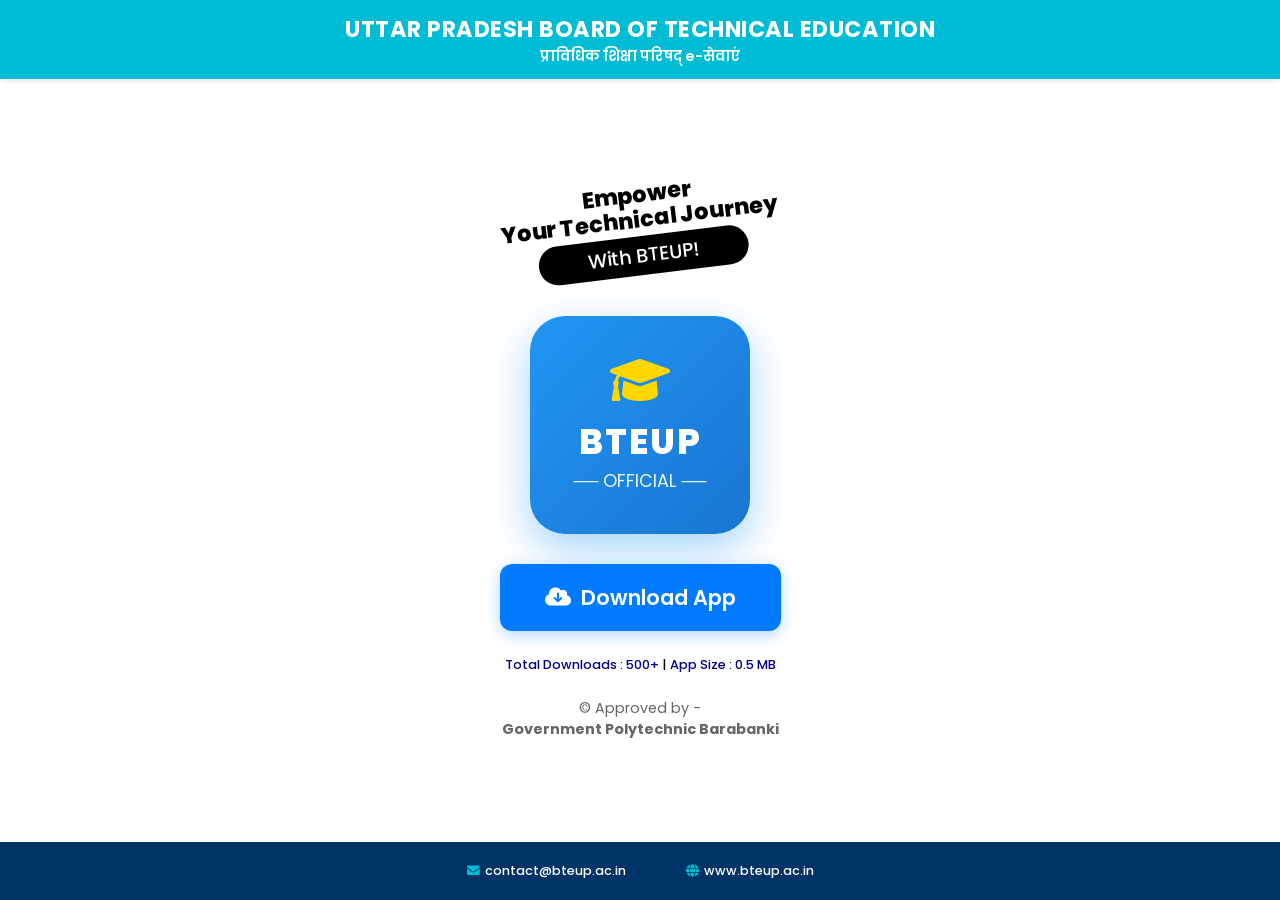
==== apps/download.aspx.html @ d20d2ab7 "Rename download.html to download.aspx.html" ====
<!DOCTYPE html>
<html lang="en">
<head>
    <meta charset="UTF-8">
    <meta name="viewport" content="width=device-width, initial-scale=1.0">
    <title>BTEUP Official | App</title>

    <link href="https://fonts.googleapis.com/css2?family=Poppins:wght@400;600;800&display=swap" rel="stylesheet">
    <link rel="stylesheet" href="https://cdnjs.cloudflare.com/ajax/libs/font-awesome/6.0.0/css/all.min.css">

    <style>
        * {
            margin: 0;
            padding: 0;
            box-sizing: border-box;
            font-family: 'Poppins', sans-serif;
        }

        body {
            background-color: #ffffff;
            display: flex;
            flex-direction: column;
            min-height: 100vh;
            overflow-x: hidden;
        }

        /* Header Banner */
        .top-banner {
            background-color: #00bcd4;
            color: white;
            padding: 12px 20px;
            display: flex;
            align-items: center;
            justify-content: center;
            text-align: center;
            box-shadow: 0 2px 5px rgba(0,0,0,0.1);
        }

        .header-text h1 {
            font-size: clamp(1rem, 4vw, 1.4rem);
            font-weight: 5500;
            letter-spacing: 0.5px;
            text-transform: uppercase;
        }

        .header-text p {
            font-size: 0.9rem;
            font-weight: 600;
        }

        /* Main Hero Section */
        .hero-container {
            display: flex;
            flex: 1;
            max-width: 1200px;
            margin: 0 auto;
            padding: 40px 20px;
            align-items: center;
            justify-content: space-between;
        }

        .content-side {
            flex: 1;
            display: flex;
            flex-direction: column;
            align-items: center;
            text-align: center;
            z-index: 2;
        }

        /* The Tilted Headline */
        .headline {
            transform: rotate(-7deg);
            margin-bottom: 40px;
        }

        .highlight-text {
            display: block;
            font-size: 1.4rem;
            font-weight: 800;
            line-height: 1.1;
            color: #000;
        }

        .sub-headline {
            background: #000;
            color: #fff;
            padding: 5px 50px;
            border-radius: 50px;
            font-size: 1.2rem;
            font-weight: 500;
            display: inline-block;
            margin-top: 5px;
        }

        /* App Icon Card with Glow */
        .app-card {
            background: linear-gradient(135deg, #2196f3, #1976d2);
            padding: 40px;
            border-radius: 35px;
            box-shadow: 0 15px 40px rgba(33, 150, 243, 0.4);
            margin-bottom: 30px;
            color: white;
            width: 220px;
            transition: transform 0.3s ease;
        }

        .app-card:hover {
            transform: translateY(-5px);
        }

        .app-icon h2 {
            font-size: 2.2rem;
            font-weight: 800;
            letter-spacing: 2px;
            margin-top: 10px;
        }

        .app-icon p {
            font-size: 1.1rem;
            opacity: 0.9;
        }

        /* Download Button */
        .download-btn {
            background: #007bff;
            color: white;
            border: none;
            padding: 18px 45px;
            border-radius: 12px;
            font-size: 1.3rem;
            font-weight: 600;
            cursor: pointer;
            display: flex;
            align-items: center;
            gap: 10px;
            transition: all 0.3s ease;
            box-shadow: 0 4px 15px rgba(0, 123, 255, 0.3);
        }

        .download-btn:hover {
            background: #0056b3;
            transform: scale(1.05);
        }
  
       h6 {
            margin-top: 25px;
            color: darkblue;
            font-weight: 500;
            font-size: 0.8rem;
            line-height: 1.4;
       }
  
        .approval-text {
            margin-top: 25px;
            color: #666;
            font-size: 0.9rem;
            line-height: 1.4;
        }

        /* Footer */
        .contact-footer {
            background-color: #003366;
            color: white;
            padding: 20px;
            display: flex;
            justify-content: center;
            gap: 30px;
            align-items: center;
            flex-wrap: wrap;
        }

        .contact-item {
            display: flex;
            align-items: center;
            gap: 5px;
            font-weight: 500;
            font-size: 0.8rem;
        }

        .contact-item i {
            color: #00bcd4;
        }

        /* Responsive Layout */
        @media (max-width: 900px) {
            .hero-container {
                flex-direction: column-reverse;
                text-align: center;
                padding-top: 20px;
            }
            .headline {
                transform: rotate(0deg); /* Clearer on mobile */
            }
            .divider {
                display: none;
            }
        }
    </style>
</head>
<body>

    <header class="top-banner">
        <div class="header-text">
            <h1>UTTAR PRADESH BOARD OF TECHNICAL EDUCATION</h1>
            <p>प्राविधिक शिक्षा परिषद् e-सेवाएं</p>
        </div>
    </header>

    <main class="hero-container">
        <div class="content-side">
            <div class="headline">
                <span class="highlight-text">Empower<br> Your Technical Journey</span>
                <span class="sub-headline">With BTEUP!</span>
            </div>

            <div class="app-card">
                <div class="app-icon">
                    <i class="fas fa-graduation-cap" style="font-size: 3rem; color: #ffd700;"></i>
                    <h2>BTEUP</h2>
                    <p>── OFFICIAL ──</p>
                </div>
            </div>

            <button class="download-btn" id="dlBtn">
                <i class="fas fa-cloud-download-alt"></i> Download App
            </button>
          
          <h6>Total Downloads : 500+ <span style="color:black">|</span> App Size : 0.5 MB</h6>

            <p class="approval-text">
                © Approved by - <br>
                <strong>Government Polytechnic Barabanki</strong>
            </p>
        </div>

    </main>

    <footer class="contact-footer">
        <div class="contact-item">
            <i class="fas fa-envelope"></i> contact@bteup.ac.in
        </div>
        <div class="divider"></div>
        <div class="contact-item">
            <i class="fas fa-globe"></i> www.bteup.ac.in
        </div>
    </footer>

   <script>
    document.getElementById('dlBtn').addEventListener('click', function() {
         const fileUrl = "bteup_official_v1.0.0.apk"; 
         window.location.href = fileUrl;
    });
</script>


</body>
</html>
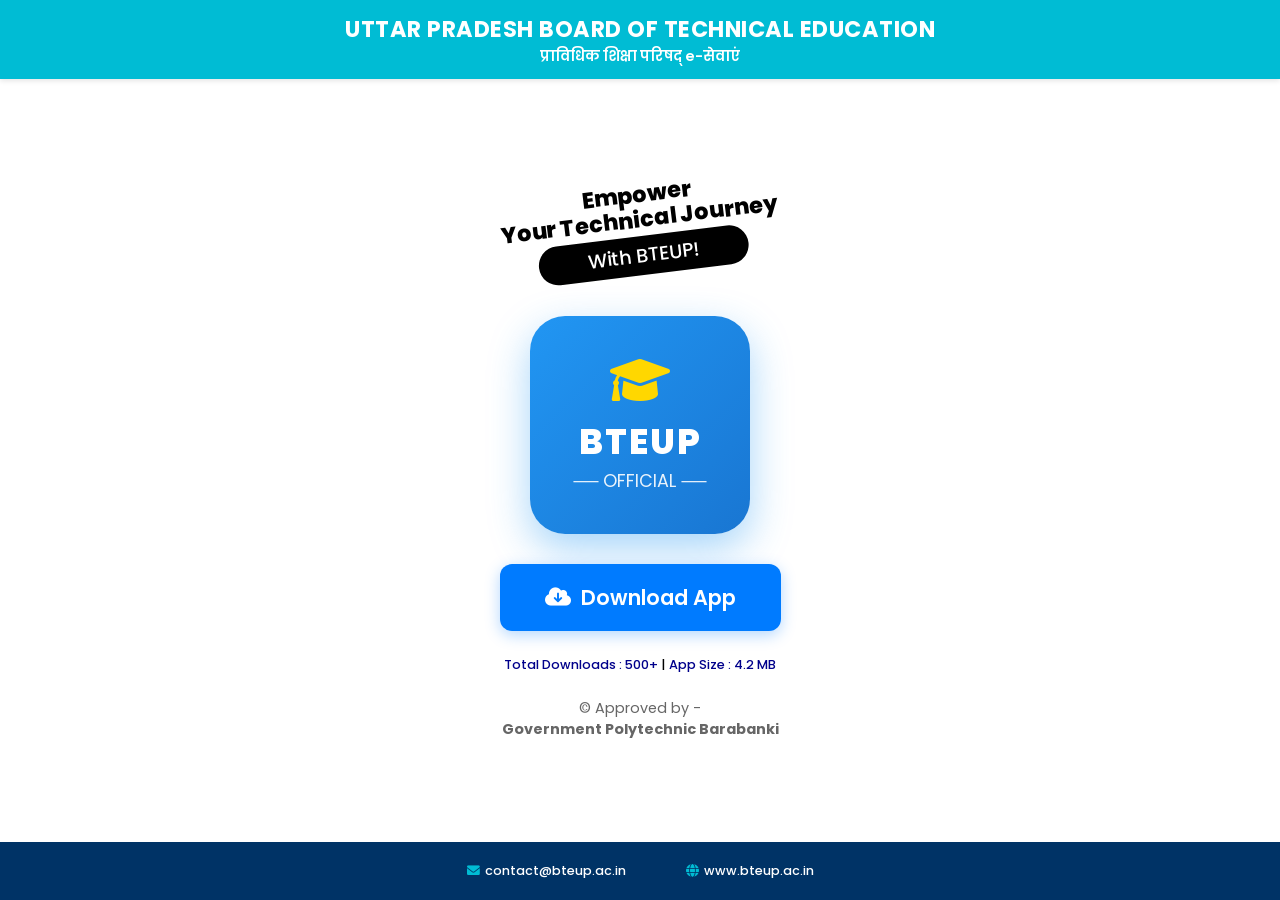
==== commit f783698c: "Update download.aspx.html" ====
--- a/apps/download.aspx.html
+++ b/apps/download.aspx.html
@@ -226,7 +226,7 @@
                 <i class="fas fa-cloud-download-alt"></i> Download App
             </button>
           
-          <h6>Total Downloads : 500+ <span style="color:black">|</span> App Size : 0.5 MB</h6>
+          <h6>Total Downloads : 500+ <span style="color:black">|</span> App Size : 4.2 MB</h6>
 
             <p class="approval-text">
                 © Approved by - <br>
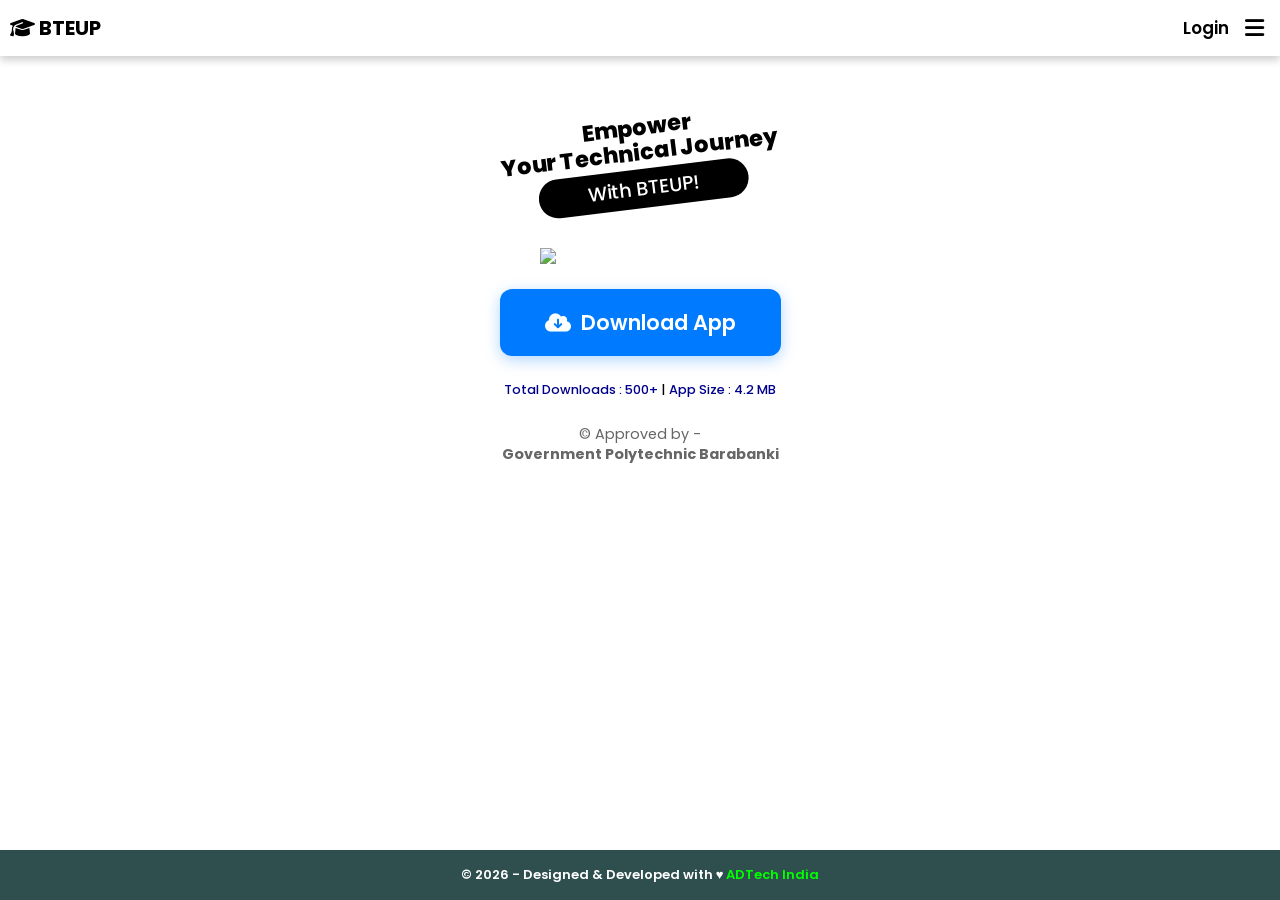
==== commit 13436ad4: "Update download.aspx.html" ====
--- a/apps/download.aspx.html
+++ b/apps/download.aspx.html
@@ -2,52 +2,97 @@
 <html lang="en">
 <head>
     <meta charset="UTF-8">
-    <meta name="viewport" content="width=device-width, initial-scale=1.0">
-    <title>BTEUP Official | App</title>
-
-    <link href="https://fonts.googleapis.com/css2?family=Poppins:wght@400;600;800&display=swap" rel="stylesheet">
-    <link rel="stylesheet" href="https://cdnjs.cloudflare.com/ajax/libs/font-awesome/6.0.0/css/all.min.css">
-
-    <style>
-        * {
-            margin: 0;
-            padding: 0;
-            box-sizing: border-box;
-            font-family: 'Poppins', sans-serif;
-        }
-
-        body {
-            background-color: #ffffff;
-            display: flex;
-            flex-direction: column;
-            min-height: 100vh;
-            overflow-x: hidden;
-        }
-
-        /* Header Banner */
-        .top-banner {
-            background-color: #00bcd4;
-            color: white;
-            padding: 12px 20px;
-            display: flex;
-            align-items: center;
-            justify-content: center;
-            text-align: center;
-            box-shadow: 0 2px 5px rgba(0,0,0,0.1);
-        }
-
-        .header-text h1 {
-            font-size: clamp(1rem, 4vw, 1.4rem);
-            font-weight: 5500;
-            letter-spacing: 0.5px;
-            text-transform: uppercase;
-        }
-
-        .header-text p {
-            font-size: 0.9rem;
-            font-weight: 600;
-        }
-
+    <meta name="viewport" content="width=device-width, initial-scale=1.0, maximum-scale=1.0, user-scalable=no">
+    <link href="https://fonts.googleapis.com/css2?family=Poppins:wght@300;400;500;600;700&display=swap" rel="stylesheet">
+    <link href="https://fonts.googleapis.com/css2?family=Open+Sans:wght@300;400;600;700&display=swap" rel="stylesheet">
+    <link href="https://cdnjs.cloudflare.com/ajax/libs/font-awesome/6.0.0-beta3/css/all.min.css" rel="stylesheet">
+    <link rel="stylesheet" href="https://cdnjs.cloudflare.com/ajax/libs/font-awesome/6.5.0/css/all.min.css">
+    <title>BTEUP Home</title>
+  </head>
+<body>
+    <!-- Header -->
+    <header>
+        <div class="logo"><i class="fa fa-graduation-cap"></i> BTEUP</div>
+        <nav>
+           <button class="login" onclick="openPopup()">Login</button>
+            <button class="menu-btn" onclick="openMenu()"><i class="fa fa-bars"></i></button>
+         </nav>
+    </header>
+ 
+  <br>
+  <br>
+  <br>
+    
+    <style>        
+
+ * {
+    margin: 0;
+    padding: 0;
+    box-sizing: border-box;
+    font-family: 'Poppins';  
+  }
+  
+body, html {
+    color: #000;
+    height: auto;
+    background: url("bg.svg");
+  background-repeat: no-repeat;
+  background-attachment: fixed;
+  background-size: cover;
+}
+/* Header */
+
+header {
+    position: fixed;
+    top: 0;
+    left: 0;
+    width: 100%;
+    display: flex;
+    justify-content: space-between;
+    align-items: center;
+    padding: 5px 10px;
+    background: #fff;
+    color: red;
+    z-index: 1000;
+    box-shadow: 0 4px 8px rgba(0, 0, 0, 0.2); 
+}
+
+.logo {
+   color: black;
+    font-size: 20px;
+    font-weight: bold;
+    font-family: 'Poppins';
+}
+
+nav {
+    display: flex;
+    align-items: center;
+}
+
+.btn, .menu-btn {
+    background: none;
+    color: black;
+    border: none ;
+    margin: 6px;
+    font-size: 22px;
+    cursor: pointer;
+    font-family: 'Poppins';
+    border-radius: 50px;
+    text-decoration: none;
+}
+
+.login { 
+   background: none;
+    color: black;
+    border: none ;
+    margin: 10px;
+    font-size: 17px;
+    cursor: pointer;
+    font-weight: 600;
+    font-family: 'Poppins';
+    border-radius: 50px;
+    text-decoration: none;
+}    
         /* Main Hero Section */
         .hero-container {
             display: flex;
@@ -65,8 +110,7 @@
             flex-direction: column;
             align-items: center;
             text-align: center;
-            z-index: 2;
-        }
+          }
 
         /* The Tilted Headline */
         .headline {
@@ -91,34 +135,6 @@
             font-weight: 500;
             display: inline-block;
             margin-top: 5px;
-        }
-
-        /* App Icon Card with Glow */
-        .app-card {
-            background: linear-gradient(135deg, #2196f3, #1976d2);
-            padding: 40px;
-            border-radius: 35px;
-            box-shadow: 0 15px 40px rgba(33, 150, 243, 0.4);
-            margin-bottom: 30px;
-            color: white;
-            width: 220px;
-            transition: transform 0.3s ease;
-        }
-
-        .app-card:hover {
-            transform: translateY(-5px);
-        }
-
-        .app-icon h2 {
-            font-size: 2.2rem;
-            font-weight: 800;
-            letter-spacing: 2px;
-            margin-top: 10px;
-        }
-
-        .app-icon p {
-            font-size: 1.1rem;
-            opacity: 0.9;
         }
 
         /* Download Button */
@@ -142,7 +158,7 @@
             background: #0056b3;
             transform: scale(1.05);
         }
-  
+
        h6 {
             margin-top: 25px;
             color: darkblue;
@@ -150,62 +166,45 @@
             font-size: 0.8rem;
             line-height: 1.4;
        }
-  
+
         .approval-text {
             margin-top: 25px;
             color: #666;
             font-size: 0.9rem;
             line-height: 1.4;
         }
-
-        /* Footer */
-        .contact-footer {
-            background-color: #003366;
-            color: white;
-            padding: 20px;
-            display: flex;
-            justify-content: center;
-            gap: 30px;
-            align-items: center;
-            flex-wrap: wrap;
-        }
-
-        .contact-item {
-            display: flex;
-            align-items: center;
-            gap: 5px;
-            font-weight: 500;
-            font-size: 0.8rem;
-        }
-
-        .contact-item i {
-            color: #00bcd4;
-        }
-
-        /* Responsive Layout */
-        @media (max-width: 900px) {
-            .hero-container {
-                flex-direction: column-reverse;
-                text-align: center;
-                padding-top: 20px;
-            }
-            .headline {
-                transform: rotate(0deg); /* Clearer on mobile */
-            }
-            .divider {
-                display: none;
-            }
-        }
+/* Footer (Fixed at Bottom) */
+
+footer {
+   position: fixed;
+   bottom: 0;
+    width: 100%;
+    background: darkslategray;
+    color: white;
+    font-family: 'open sans';
+    font-weight: 550;
+    text-align: center;
+    padding: 15px;
+    margin-top: 10px;
+}
+
+footer .text {
+   text-decoration: none;
+   color: white;
+   font-size: 13px;
+   font-weight: 550;
+   }
+
+footer a {
+   text-decoration: none;
+   color: lime;
+   font-weight: 550
+   margin-bottom: -10px;
+}
+        
     </style>
 </head>
-<body>
-
-    <header class="top-banner">
-        <div class="header-text">
-            <h1>UTTAR PRADESH BOARD OF TECHNICAL EDUCATION</h1>
-            <p>प्राविधिक शिक्षा परिषद् e-सेवाएं</p>
-        </div>
-    </header>
+<body>  
 
     <main class="hero-container">
         <div class="content-side">
@@ -214,18 +213,12 @@
                 <span class="sub-headline">With BTEUP!</span>
             </div>
 
-            <div class="app-card">
-                <div class="app-icon">
-                    <i class="fas fa-graduation-cap" style="font-size: 3rem; color: #ffd700;"></i>
-                    <h2>BTEUP</h2>
-                    <p>── OFFICIAL ──</p>
-                </div>
-            </div>
-
+            <img src="app-icon.png" height="auto" width="200px">
+            <br>
             <button class="download-btn" id="dlBtn">
                 <i class="fas fa-cloud-download-alt"></i> Download App
             </button>
-          
+
           <h6>Total Downloads : 500+ <span style="color:black">|</span> App Size : 4.2 MB</h6>
 
             <p class="approval-text">
@@ -234,17 +227,7 @@
             </p>
         </div>
 
-    </main>
-
-    <footer class="contact-footer">
-        <div class="contact-item">
-            <i class="fas fa-envelope"></i> contact@bteup.ac.in
-        </div>
-        <div class="divider"></div>
-        <div class="contact-item">
-            <i class="fas fa-globe"></i> www.bteup.ac.in
-        </div>
-    </footer>
+    </main>    
 
    <script>
     document.getElementById('dlBtn').addEventListener('click', function() {
@@ -256,3 +239,12 @@
 
 </body>
 </html>
+    
+    <br><br>
+  <!-- Footer -->
+    <footer>
+        <p class="text">&copy; 2026 - Designed & Developed with ♥️ <a href="https://adtech2021.netlify.app/">ADTech India</a></p>
+    </footer>
+  <script src="a-button.js"></script>
+</body>
+</html>
